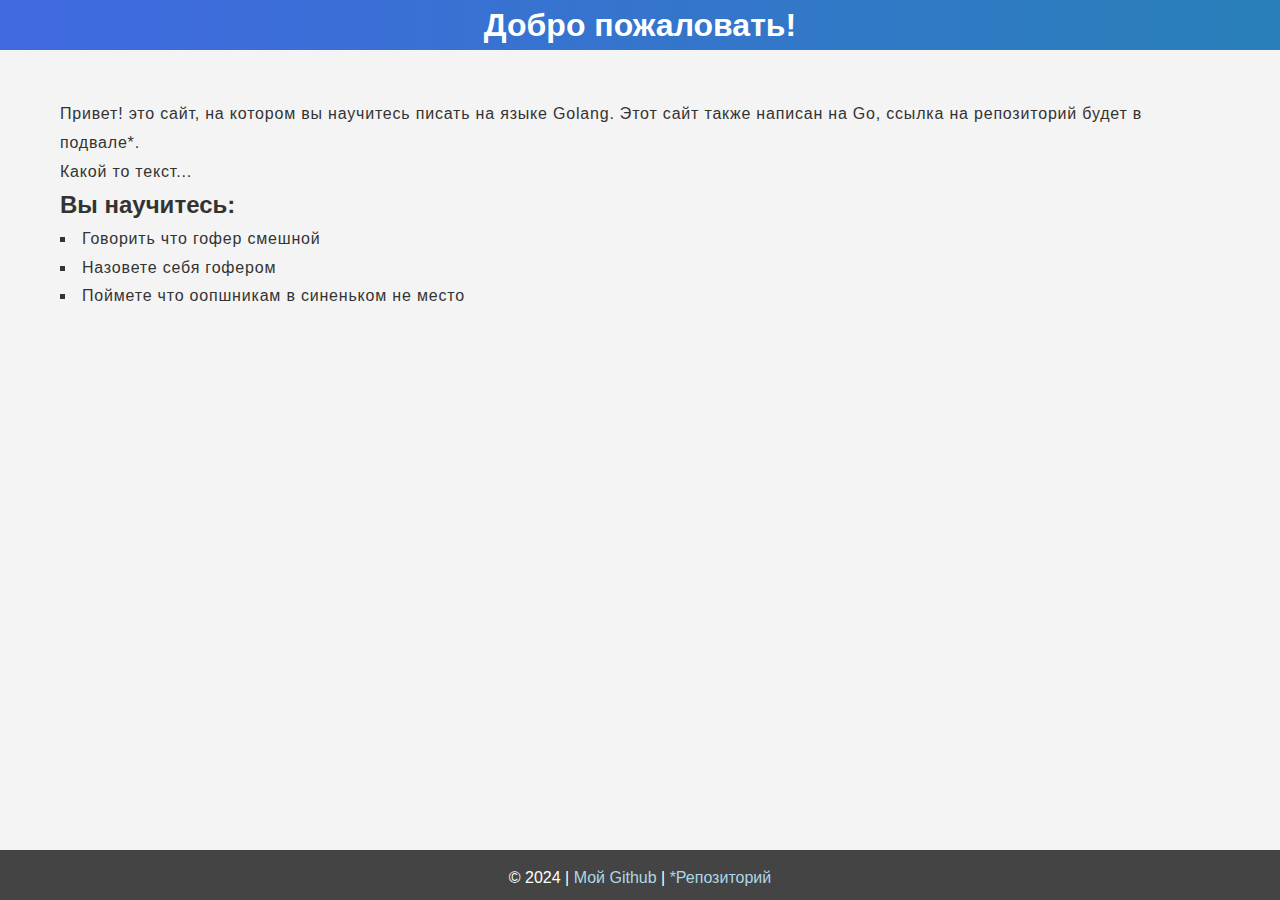
==== templates/index.html @ 159cd906 "." ====
<!DOCTYPE html>
<html lang="ru">
<head>
    <meta charset="UTF-8">
    <meta name="viewport" content="width=device-width, initial-scale=1.0">
    <title>{{.Title}}</title>
    <link rel="stylesheet" href="../static/style.css">
</head>
<body>
    <header class="header">
        <div class="container">
            <h1>Добро пожаловать!</h1>
            <!--<nav class="navbar">
                <a href="#" class="button">Главная</a>
                <a href="#" class="button">О нас</a>
                <a href="#" class="button">Контакты</a>
            </nav>-->
        </div>
    </header>
    
    <main class="content">
        <section class="intro">
            <div class="container">
                <p>Привет! это сайт, на котором вы научитесь писать на языке Golang. Этот сайт также написан на Go, ссылка на репозиторий будет в подвале*.</p>
                <p>Какой то текст...</p>
            </div>
        </section>
        
        <section class="features">
            <div class="container">
                <h2>Вы научитесь:</h2>
                <ul>
                    <li>Говорить что гофер смешной</li>
                    <li>Назовете себя гофером</li>
                    <li>Поймете что оопшникам в синеньком не место</li>
                </ul>
            </div>
        </section>
    </main>
    
    <footer class="footer">
        <div class="container">
            <p>&copy; 2024 | <a href="https://github.com/mishakuschenko", target="_blank">Мой Github</a> | <a href="#", target="_blank">*Репозиторий</a></p>
        </div>
    </footer>
</body>
</html>
---- static/style.css ----
/* Общие стили */
* {
    margin: 0;
    padding: 0;
    box-sizing: border-box;
}

body {
    font-family: Arial, sans-serif;
    background-color: #f4f4f4;
    color: #333;
    line-height: 1.6;
}

.container {
    max-width: 1200px;
    margin: auto;
    overflow: hidden;
    padding: 0 20px;
}

/* Заголовок */
.header {
    background: linear-gradient(to right, #4169E1, #2980b9);
    color: white;
    text-align: center;
    position: relative;
    z-index: 20;
    height: 50px;
    display: flex;
    align-items: center;
}

.header h1 {
    margin-bottom: 30px;
}

.navbar {
    display: inline-block;
}

.button {
    text-decoration: none;
    color: rgba(255, 255, 255, .7);
    background: transparent;
    border: 2px solid rgba(255, 255, 255, 0.7);
    padding: 12px 24px;
    transition: all 0.3s ease-in-out;
    cursor: pointer;
    font-size: 16px;
}

.button:hover {
    color: black;
    background: white;
}

/* Содержание */
.content {
    padding-top: 50px;
    padding-bottom: 50px;
}

.intro p,
.features ul {
    line-height: 1.8;
    letter-spacing: 0.05em;
}

.features ul li {
    list-style-type: square;
    list-style-position: inside;
}

/* Подвал */
.footer {
    width: 100%;
    background: #444;
    color: #fff;
    text-align: center;
    padding: 15px 0;
    position: absolute;
    bottom: 0;
    width: 100%;
    height: 50px;
}

.footer a {
    text-decoration: none;
    color: lightblue;
}
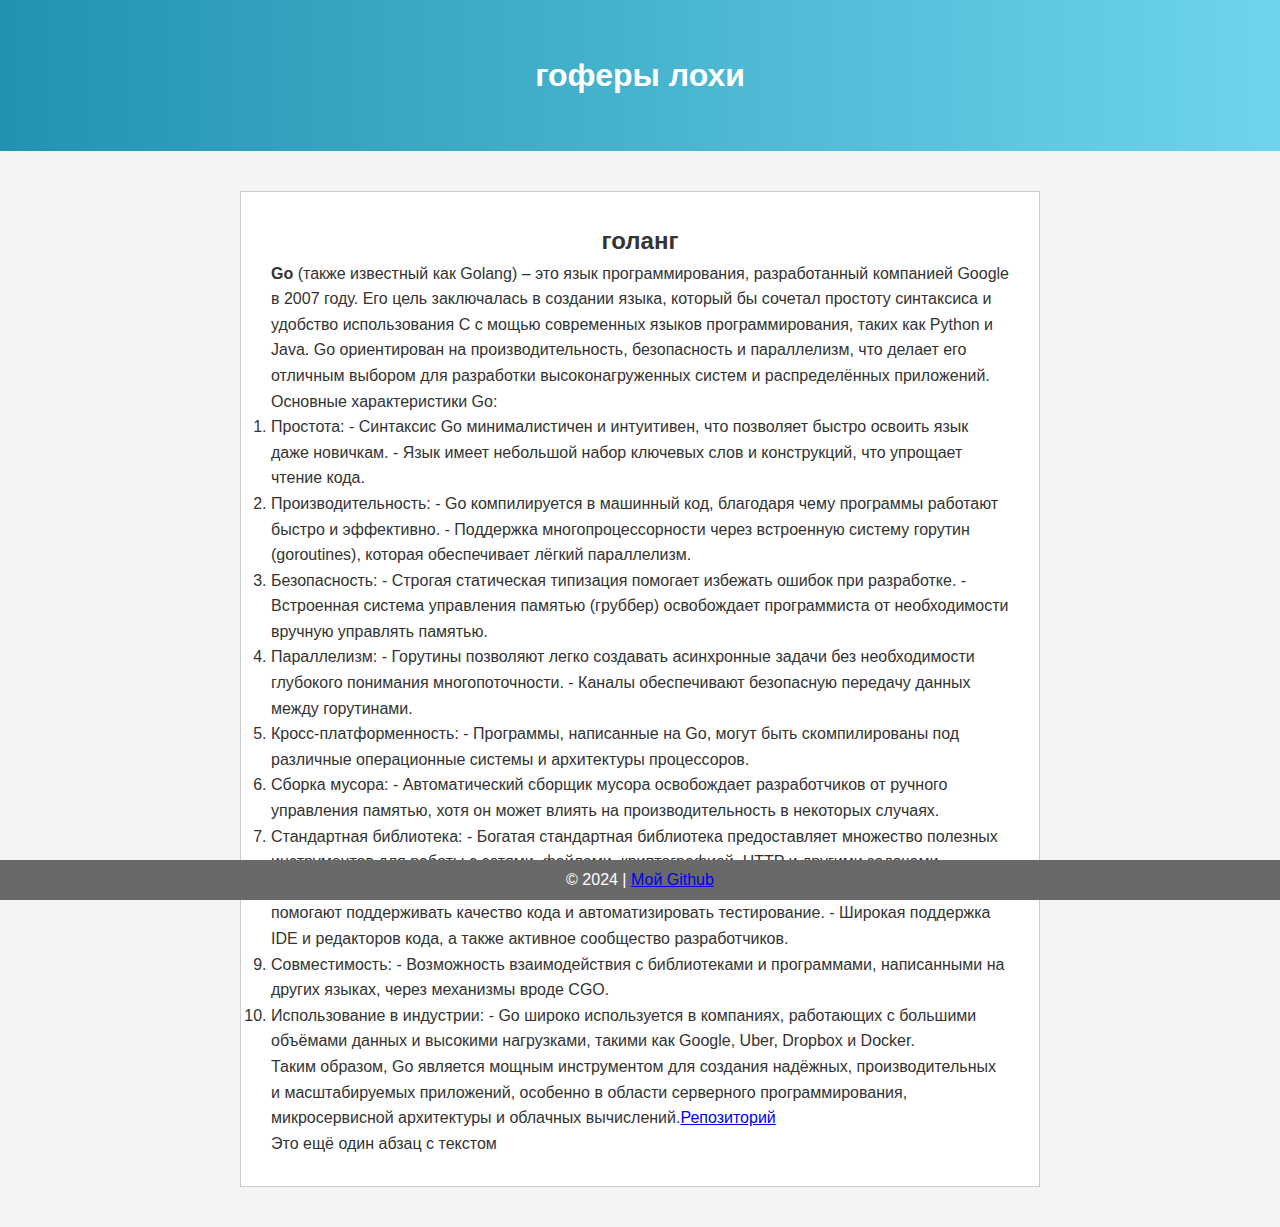
==== commit 1a00862d: "подключил статику,добавил включение логгера по флагу run_logger и начал верстать главную страницу" ====
--- a/templates/index.html
+++ b/templates/index.html
@@ -8,40 +8,65 @@
 </head>
 <body>
     <header class="header">
-        <div class="container">
-            <h1>Добро пожаловать!</h1>
-            <!--<nav class="navbar">
-                <a href="#" class="button">Главная</a>
-                <a href="#" class="button">О нас</a>
-                <a href="#" class="button">Контакты</a>
-            </nav>-->
-        </div>
+        <h1>гоферы лохи</h1>
     </header>
-    
-    <main class="content">
-        <section class="intro">
-            <div class="container">
-                <p>Привет! это сайт, на котором вы научитесь писать на языке Golang. Этот сайт также написан на Go, ссылка на репозиторий будет в подвале*.</p>
-                <p>Какой то текст...</p>
-            </div>
-        </section>
-        
-        <section class="features">
-            <div class="container">
-                <h2>Вы научитесь:</h2>
-                <ul>
-                    <li>Говорить что гофер смешной</li>
-                    <li>Назовете себя гофером</li>
-                    <li>Поймете что оопшникам в синеньком не место</li>
-                </ul>
-            </div>
-        </section>
+
+    <!-- Основное содержимое -->
+    <main class="main">
+        <article class="content">
+            <h2>голанг</h2>
+            <p><b>Go</b> (также известный как Golang) – это язык программирования, разработанный компанией Google в 2007 году. Его цель заключалась в создании языка, который бы сочетал простоту синтаксиса и удобство использования C с мощью современных языков программирования, таких как Python и Java. Go ориентирован на производительность, безопасность и параллелизм, что делает его отличным выбором для разработки высоконагруженных систем и распределённых приложений.<br>
+
+            <ol>Основные характеристики Go:
+
+            <li>Простота:
+   - Синтаксис Go минималистичен и интуитивен, что позволяет быстро освоить язык даже новичкам.
+   - Язык имеет небольшой набор ключевых слов и конструкций, что упрощает чтение кода.
+            </li>
+            <li>Производительность:
+   - Go компилируется в машинный код, благодаря чему программы работают быстро и эффективно.
+   - Поддержка многопроцессорности через встроенную систему горутин (goroutines), которая обеспечивает лёгкий параллелизм.
+            </li>
+<li>
+Безопасность:
+   - Строгая статическая типизация помогает избежать ошибок при разработке.
+   - Встроенная система управления памятью (груббер) освобождает программиста от необходимости вручную управлять памятью.
+</li>
+<li>
+Параллелизм:
+   - Горутины позволяют легко создавать асинхронные задачи без необходимости глубокого понимания многопоточности.
+   - Каналы обеспечивают безопасную передачу данных между горутинами.
+</li>
+<li>
+Кросс-платформенность:
+   - Программы, написанные на Go, могут быть скомпилированы под различные операционные системы и архитектуры процессоров.
+</li>
+<li>
+Сборка мусора:
+   - Автоматический сборщик мусора освобождает разработчиков от ручного управления памятью, хотя он может влиять на производительность в некоторых случаях.
+</li>
+<li>
+Стандартная библиотека:
+   - Богатая стандартная библиотека предоставляет множество полезных инструментов для работы с сетями, файлами, криптографией, HTTP и другими задачами.
+</li>
+<li>Инструменты и экосистема:
+   - Официальные инструменты, такие как go fmt, go vet и go test, помогают поддерживать качество кода и автоматизировать тестирование.
+   - Широкая поддержка IDE и редакторов кода, а также активное сообщество разработчиков.
+</li>
+<li>
+Совместимость:
+   - Возможность взаимодействия с библиотеками и программами, написанными на других языках, через механизмы вроде CGO.
+</li>
+<li>Использование в индустрии:
+    - Go широко используется в компаниях, работающих с большими объёмами данных и высокими нагрузками, такими как Google, Uber, Dropbox и Docker.
+</li>
+        </ol>
+Таким образом, Go является мощным инструментом для создания надёжных, производительных и масштабируемых приложений, особенно в области серверного программирования, микросервисной архитектуры и облачных вычислений.<a href="https://github.com/mishakuschenko/GoPy/", target="_blank">Репозиторий</a></p>
+            <p>Это ещё один абзац с текстом</p>
+        </article>
     </main>
-    
     <footer class="footer">
-        <div class="container">
-            <p>&copy; 2024 | <a href="https://github.com/mishakuschenko", target="_blank">Мой Github</a> | <a href="#", target="_blank">*Репозиторий</a></p>
-        </div>
+        <p>&copy; 2024 | <a href="https://github.com/mishakuschenko", target="_blank">Мой Github</a></p>
     </footer>
 </body>
 </html>
--- a/static/style.css
+++ b/static/style.css
@@ -1,4 +1,3 @@
-/* Общие стили */
 * {
     margin: 0;
     padding: 0;
@@ -12,80 +11,44 @@
     line-height: 1.6;
 }
 
-.container {
-    max-width: 1200px;
-    margin: auto;
-    overflow: hidden;
-    padding: 0 20px;
-}
-
-/* Заголовок */
 .header {
-    background: linear-gradient(to right, #4169E1, #2980b9);
+    background: linear-gradient(to right, #2193b0, #6dd5ed);
     color: white;
     text-align: center;
-    position: relative;
-    z-index: 20;
-    height: 50px;
-    display: flex;
-    align-items: center;
+    padding: 50px 20px;
 }
 
 .header h1 {
-    margin-bottom: 30px;
+    margin: 0;
 }
 
-.navbar {
-    display: inline-block;
+.main {
+    max-width: 800px;
+    margin: 40px auto;
+    overflow: hidden;
 }
 
-.button {
-    text-decoration: none;
-    color: rgba(255, 255, 255, .7);
-    background: transparent;
-    border: 2px solid rgba(255, 255, 255, 0.7);
-    padding: 12px 24px;
-    transition: all 0.3s ease-in-out;
-    cursor: pointer;
-    font-size: 16px;
-}
-
-.button:hover {
-    color: black;
+.content {
+    padding: 30px;
+    border: 1px solid #ccc;
+    box-shadow: 0 4px 8px rgba(0, 0, 0, 0.1);
     background: white;
 }
 
-/* Содержание */
-.content {
-    padding-top: 50px;
-    padding-bottom: 50px;
+.content h2 {
+    text-align: center;
 }
 
-.intro p,
-.features ul {
-    line-height: 1.8;
-    letter-spacing: 0.05em;
+.footer {
+    text-align: center;
+    height: 40px;
+    width: 100%;
+    background: #696969;/*#343a40;*/
+    position: fixed;
+    bottom: 0;
 }
 
-.features ul li {
-    list-style-type: square;
-    list-style-position: inside;
+.footer p {
+    line-height: 40px;
+    color: white;
 }
-
-/* Подвал */
-.footer {
-    width: 100%;
-    background: #444;
-    color: #fff;
-    text-align: center;
-    padding: 15px 0;
-    position: absolute;
-    bottom: 0;
-    width: 100%;
-    height: 50px;
-}
-
-.footer a {
-    text-decoration: none;
-    color: lightblue;
-}
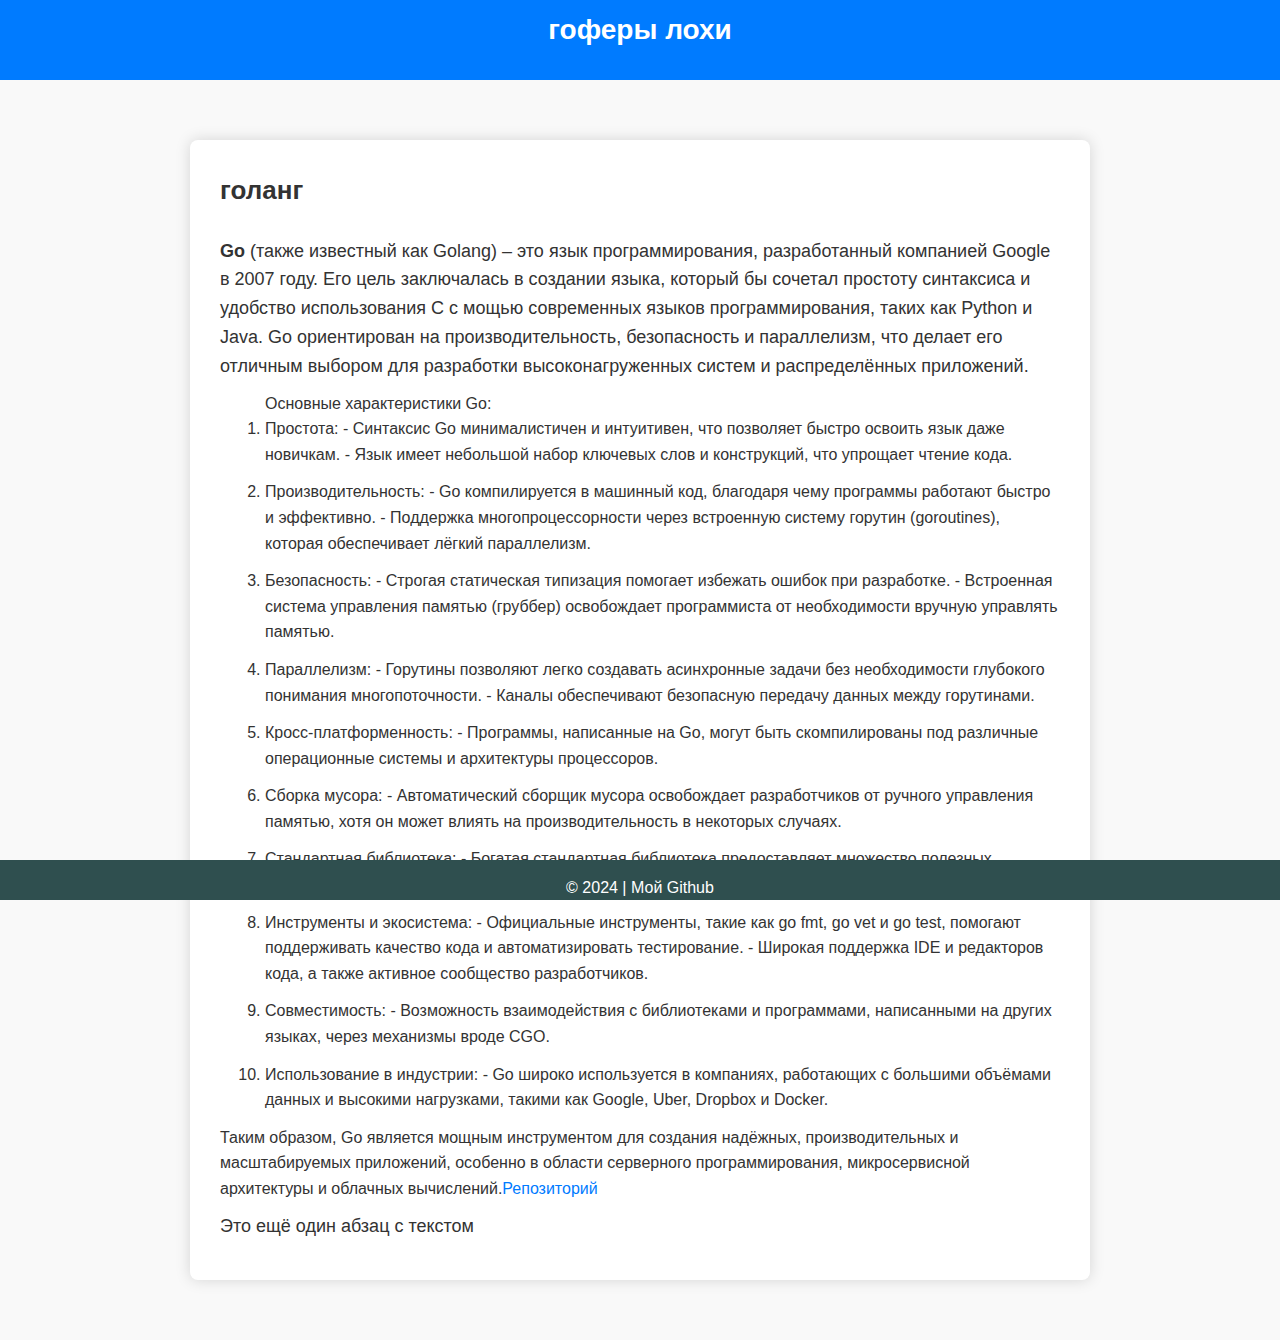
==== commit ed1a1ce0: "." ====
--- a/templates/index.html
+++ b/templates/index.html
@@ -3,7 +3,7 @@
 <head>
     <meta charset="UTF-8">
     <meta name="viewport" content="width=device-width, initial-scale=1.0">
-    <title>{{.Title}}</title>
+    <title>GoPy! | Главная</title>
     <link rel="stylesheet" href="../static/style.css">
 </head>
 <body>
@@ -66,7 +66,7 @@
         </article>
     </main>
     <footer class="footer">
-        <p>&copy; 2024 | <a href="https://github.com/mishakuschenko", target="_blank">Мой Github</a></p>
+        <p class="footer-text">&copy; 2024 | <a href="https://github.com/mishakuschenko", target="_blank">Мой Github</a></p>
     </footer>
 </body>
 </html>
--- a/static/style.css
+++ b/static/style.css
@@ -5,50 +5,147 @@
 }
 
 body {
-    font-family: Arial, sans-serif;
-    background-color: #f4f4f4;
+    font-family: 'Roboto', Arial, sans-serif;
+    background-color: #f9f9f9;
     color: #333;
     line-height: 1.6;
 }
 
-.header {
-    background: linear-gradient(to right, #2193b0, #6dd5ed);
+a {
+    text-decoration: none;
+    color: #007BFF;
+}
+
+a:hover {
+    text-decoration: underline;
+}
+
+header {
+    background-color: #007BFF;
     color: white;
     text-align: center;
-    padding: 50px 20px;
+    padding: 10px 0;
+}
+
+footer {
+    background-color: #2F4F4F;
+    color: white;
+    text-align: center;
+    padding: 10px 10px;
+    position: fixed;
+    bottom: 10;
+    width: 100%;
+    height: 40px;
+}
+
+/*
+
+.footer-text {
+    height: 40px;
+}
+
+*/
+
+h1 {
+    font-size: 28px;
+    margin-bottom: 20px;
+}
+
+h2 {
+    font-size: 26px;
+    margin-top: 35px;
+    margin-bottom: 25px;
+}
+
+p {
+    margin-bottom: 10px;
+}
+
+ol {
+    list-style-type: decimal;
+    padding-left: 45px;
+}
+
+li {
+    margin-bottom: 12px;
+}
+
+/* Стили для основного содержимого */
+.main {
+    max-width: 900px;
+    margin: 60px auto;
+    padding: 30px;
+    background-color: white;
+    box-shadow: 0 0 15px rgba(0, 0, 0, 0.15);
+    border-radius: 8px;
+}
+
+.content h2 {
+    margin-top: 0;
+}
+
+.content p {
+    font-size: 18px;
+}
+
+.content a {
+    color: #007BFF;
+}
+
+.content a:hover {
+    text-decoration: underline;
+}
+
+/* Стили для футера */
+.footer {
+    position: fixed;
+    bottom: 0;
+    width: 100%;
+    padding: 15px 0;
+    font-size: 14px;
+}
+
+/* Дополнительные улучшения */
+.header {
+    display: flex;
+    justify-content: center;
+    align-items: center;
+    height: 80px;
 }
 
 .header h1 {
-    margin: 0;
-}
-
-.main {
-    max-width: 800px;
-    margin: 40px auto;
-    overflow: hidden;
-}
-
-.content {
-    padding: 30px;
-    border: 1px solid #ccc;
-    box-shadow: 0 4px 8px rgba(0, 0, 0, 0.1);
-    background: white;
-}
-
-.content h2 {
-    text-align: center;
-}
-
-.footer {
-    text-align: center;
-    height: 40px;
-    width: 100%;
-    background: #696969;/*#343a40;*/
-    position: fixed;
-    bottom: 0;
+    font-weight: bold;
 }
 
 .footer p {
-    line-height: 40px;
+    font-size: 16px;
+}
+
+.footer a {
     color: white;
 }
+
+.footer a:hover {
+    text-decoration: none;
+    opacity: 0.8;
+}
+
+/* Анимации */
+@keyframes fadeIn {
+    from {opacity: 0;}
+    to {opacity: 1;}
+}
+
+body {
+    animation: fadeIn 1s ease-in-out;
+}
+
+/* Улучшения для списка */
+ol li {
+    transition: all 0.3s ease;
+}
+
+ol li:hover {
+    transform: translateX(5px);
+    color: #555;
+}
